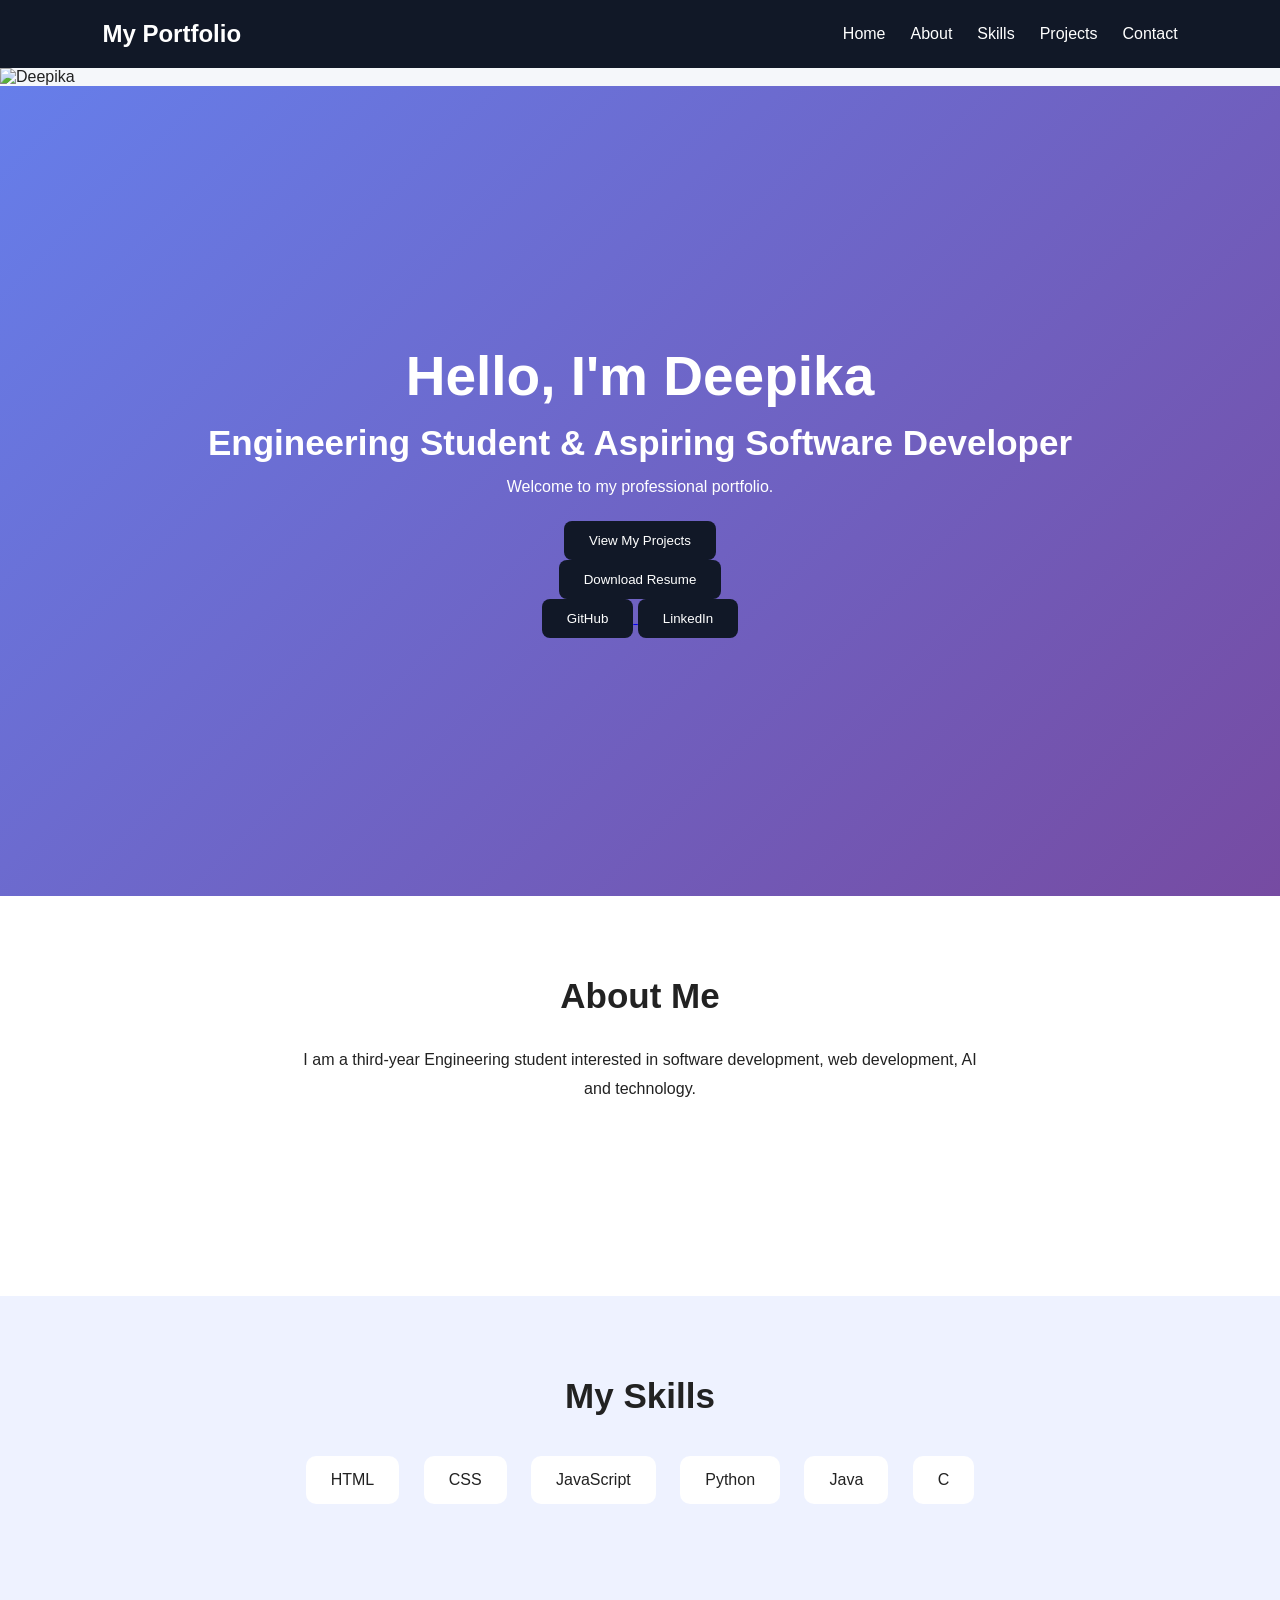
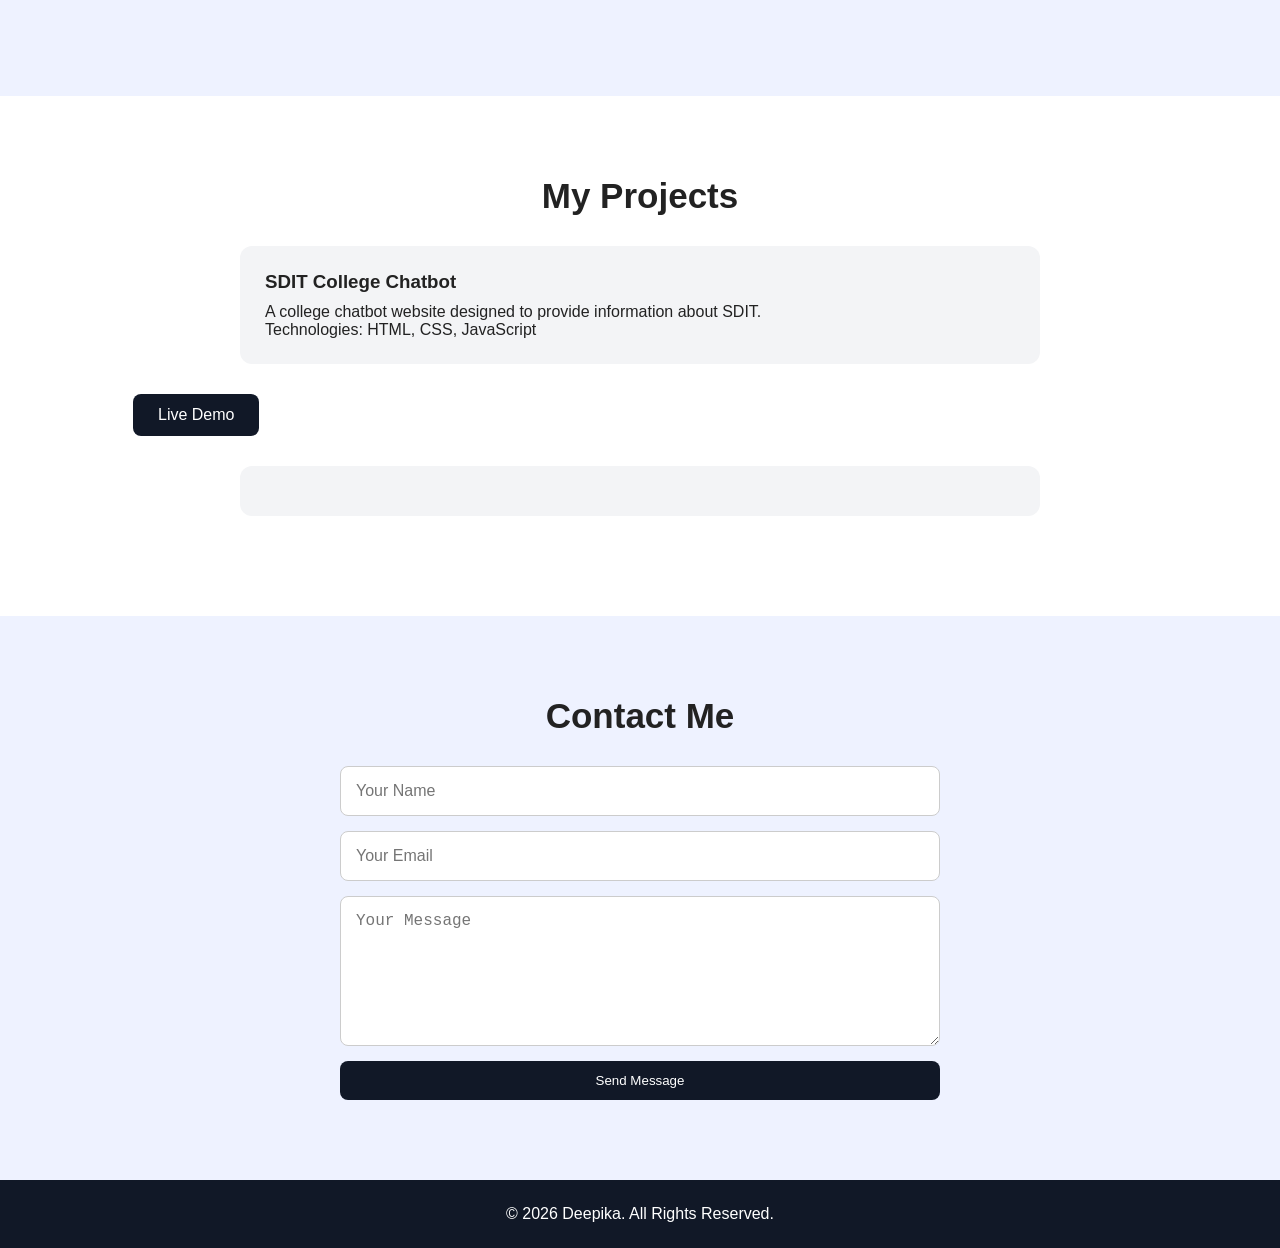
==== index.html @ 6f8f6881 "Initial portfolio website" ====
<!DOCTYPE html>
<html lang="en">

<head>
    <meta charset="UTF-8">
    <meta name="viewport" content="width=device-width, initial-scale=1.0">

    <title>My Portfolio</title>

    <link rel="stylesheet" href="style.css">
</head>

<body>

    <header>
        <nav>
            <h2>My Portfolio</h2>

            <ul>
                <li><a href="#home">Home</a></li>
                <li><a href="#about">About</a></li>
                <li><a href="#skills">Skills</a></li>
                <li><a href="#projects">Projects</a></li>
                <li><a href="#contact">Contact</a></li>
            </ul>
        </nav>
    </header>
<img src="images/deepika.jpg" alt="Deepika" class="profile-image">

    <section id="home">
        <h1>Hello, I'm Deepika</h1>

        <h2>Engineering Student & Aspiring Software Developer</h2>

        <p>
            Welcome to my professional portfolio.
        </p>

        <button>View My Projects</button>
        <a href="resume/deepika mallik 1.pdf" target="_blank">
    <button>Download Resume</button>
    <div class="social-buttons">

    <a href="https://github.com/deepikamallik" target="_blank">
        <button class="social-btn">GitHub</button>
    </a>

    <a href="https://www.linkedin.com/in/deepika-l-m-755459339/" target="_blank">
        <button class="social-btn">LinkedIn</button>
    </a>
</div
    
</div>
    </section>


    <section id="about">

        <h2>About Me</h2>

        <p>
            I am a third-year Engineering student interested in
            software development, web development, AI and technology.
        </p>

    </section>


    <section id="skills">

        <h2>My Skills</h2>

        <p>HTML</p>
        <p>CSS</p>
        <p>JavaScript</p>
        <p>Python</p>
        <p>Java</p>
        <p>C</p>

    </section>


    <section id="projects">

        <h2>My Projects</h2>

        <div>
            <h3>SDIT College Chatbot</h3>

            <p>
                A college chatbot website designed to provide
                information about SDIT.
            </p>

            <p>Technologies: HTML, CSS, JavaScript</p>
        </div>
<a href="https://sdit-chatbot-adade.web.app/" target="_blank">
    <button class="project-btn">Live Demo</button>
</a>

        <div>


    </section>


    <section id="contact">

        <h2>Contact Me</h2>

        <form>

            <input type="text" placeholder="Your Name">

            <input type="email" placeholder="Your Email">

            <textarea placeholder="Your Message"></textarea>

            <button type="submit">Send Message</button>

        </form>

    </section>


    <footer>

        <p>© 2026 Deepika. All Rights Reserved.</p>

    </footer>


    <script src="script.js"></script>

</body>

</html>
---- style.css ----
* {
    margin: 0;
    padding: 0;
    box-sizing: border-box;
}

html {
    scroll-behavior: smooth;
}

body {
    font-family: Arial, sans-serif;
    background: #f5f7fa;
    color: #222;
}


/* NAVIGATION */

header {
    background: #111827;
    padding: 20px 8%;
    position: sticky;
    top: 0;
    z-index: 1000;
}

nav {
    display: flex;
    justify-content: space-between;
    align-items: center;
}

nav h2 {
    color: white;
}

nav ul {
    display: flex;
    list-style: none;
    gap: 25px;
}

nav a {
    color: white;
    text-decoration: none;
}


/* HOME */

#home {
    min-height: 90vh;

    display: flex;
    flex-direction: column;
    justify-content: center;
    align-items: center;

    text-align: center;

    background: linear-gradient(
        135deg,
        #667eea,
        #764ba2
    );

    color: white;

    padding: 40px;
}

#home h1 {
    font-size: 55px;
    margin-bottom: 15px;
}

#home h2 {
    margin-bottom: 15px;
}

#home p {
    margin-bottom: 25px;
}

button {
    padding: 12px 25px;
    border: none;
    border-radius: 8px;
    background: #111827;
    color: white;
    cursor: pointer;
}

button:hover {
    background: #374151;
}


/* SECTIONS */

section {
    padding: 80px 10%;
    min-height: 400px;
}

section h2 {
    text-align: center;
    margin-bottom: 30px;
    font-size: 35px;
}


/* ABOUT */

#about {
    background: white;
    text-align: center;
}

#about p {
    max-width: 700px;
    margin: auto;
    line-height: 1.8;
}


/* SKILLS */

#skills {
    background: #eef2ff;
    text-align: center;
}

#skills p {
    display: inline-block;
    background: white;
    padding: 15px 25px;
    margin: 10px;
    border-radius: 10px;
}


/* PROJECTS */

#projects {
    background: white;
}

#projects > div {
    background: #f3f4f6;
    padding: 25px;
    margin: 20px auto;
    max-width: 800px;
    border-radius: 12px;
}

#projects h3 {
    margin-bottom: 10px;
}


/* CONTACT */

#contact {
    background: #eef2ff;
}

form {
    max-width: 600px;
    margin: auto;
    display: flex;
    flex-direction: column;
    gap: 15px;
}

input,
textarea {
    padding: 15px;
    border: 1px solid #ccc;
    border-radius: 8px;
    font-size: 16px;
}

textarea {
    height: 150px;
}


/* FOOTER */

footer {
    background: #111827;
    color: white;
    text-align: center;
    padding: 25px;
}


/* MOBILE */

@media (max-width: 768px) {

    nav {
        flex-direction: column;
        gap: 15px;
    }

    nav ul {
        flex-wrap: wrap;
        justify-content: center;
    }

    #home h1 {
        font-size: 38px;
    }

    section {
        padding: 60px 5%;
    }
}
.project-btn {
    padding: 12px 25px;
    margin: 10px 5px;
    border: none;
    border-radius: 8px;
    background: #111827;
    color: white;
    font-size: 16px;
    cursor: pointer;
    transition: 0.3s;
}

.project-btn:hover {
    background: #374151;
    transform: translateY(-3px);
}
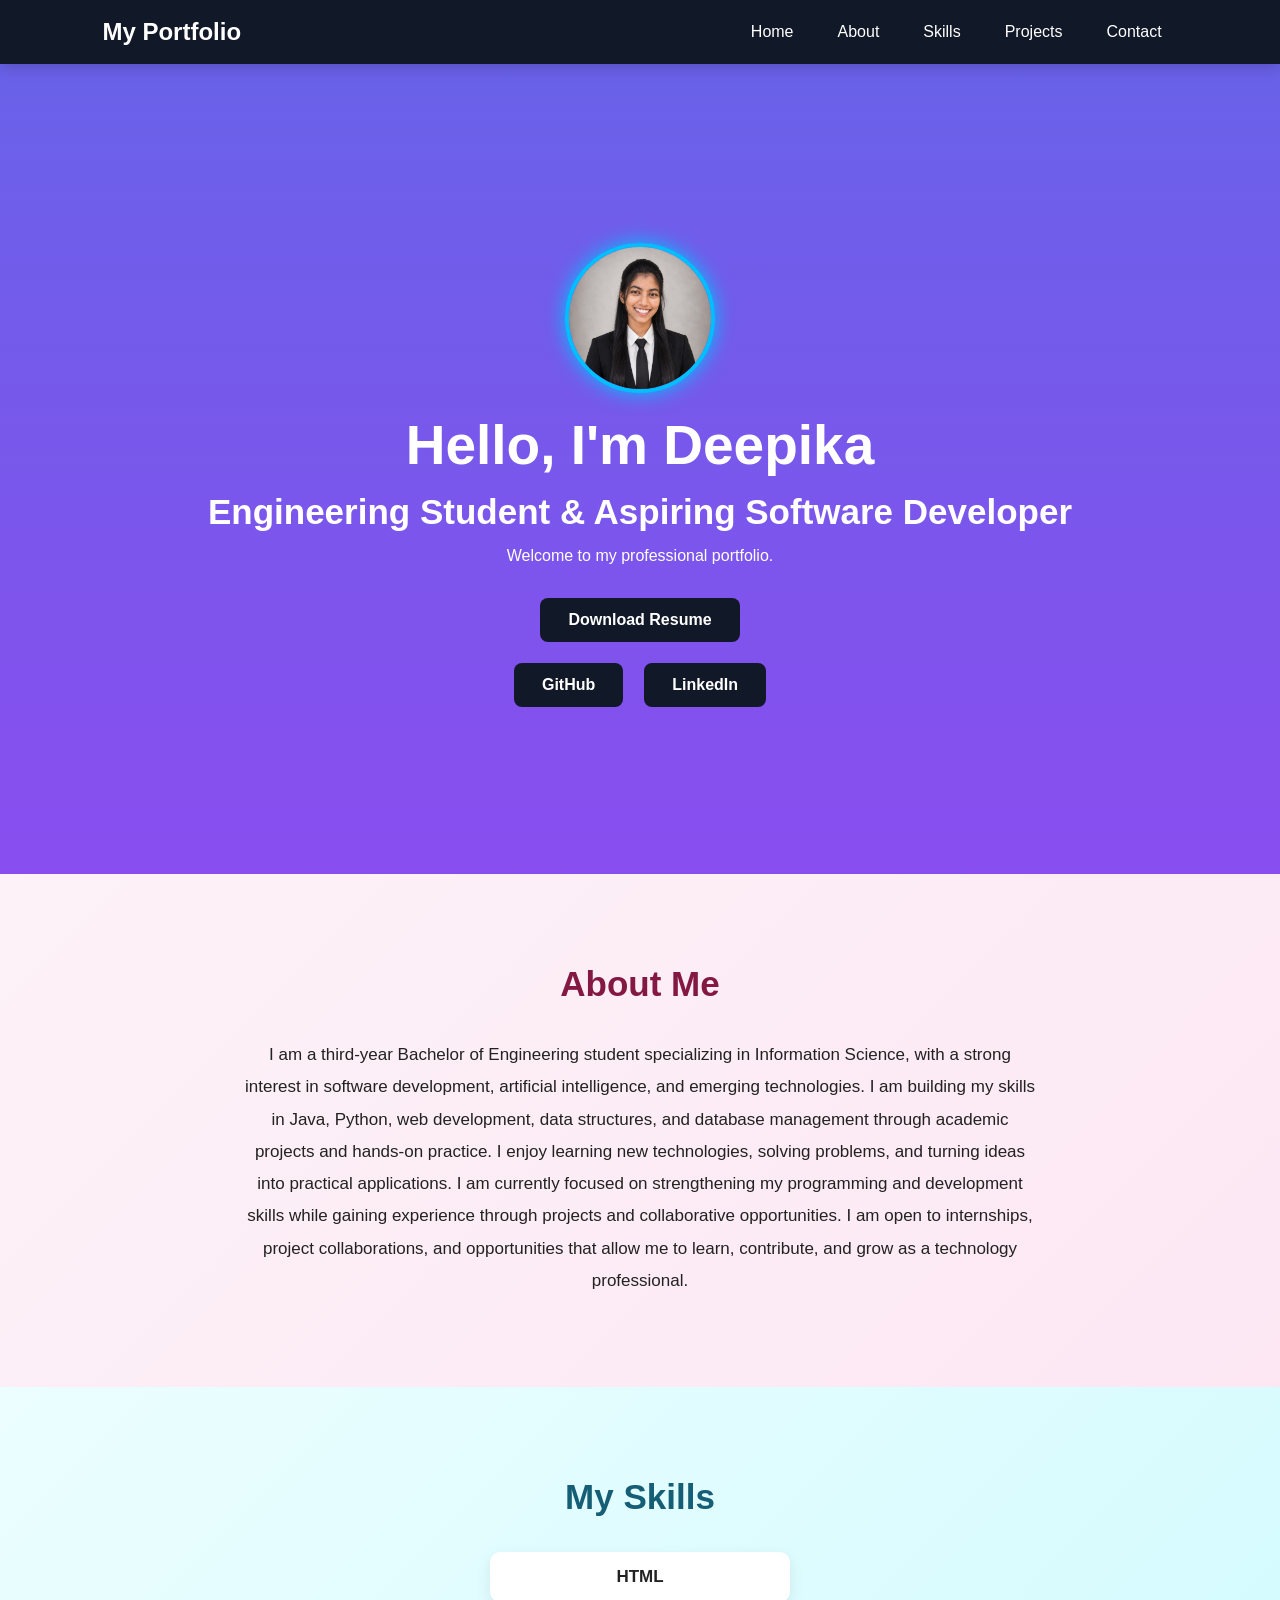
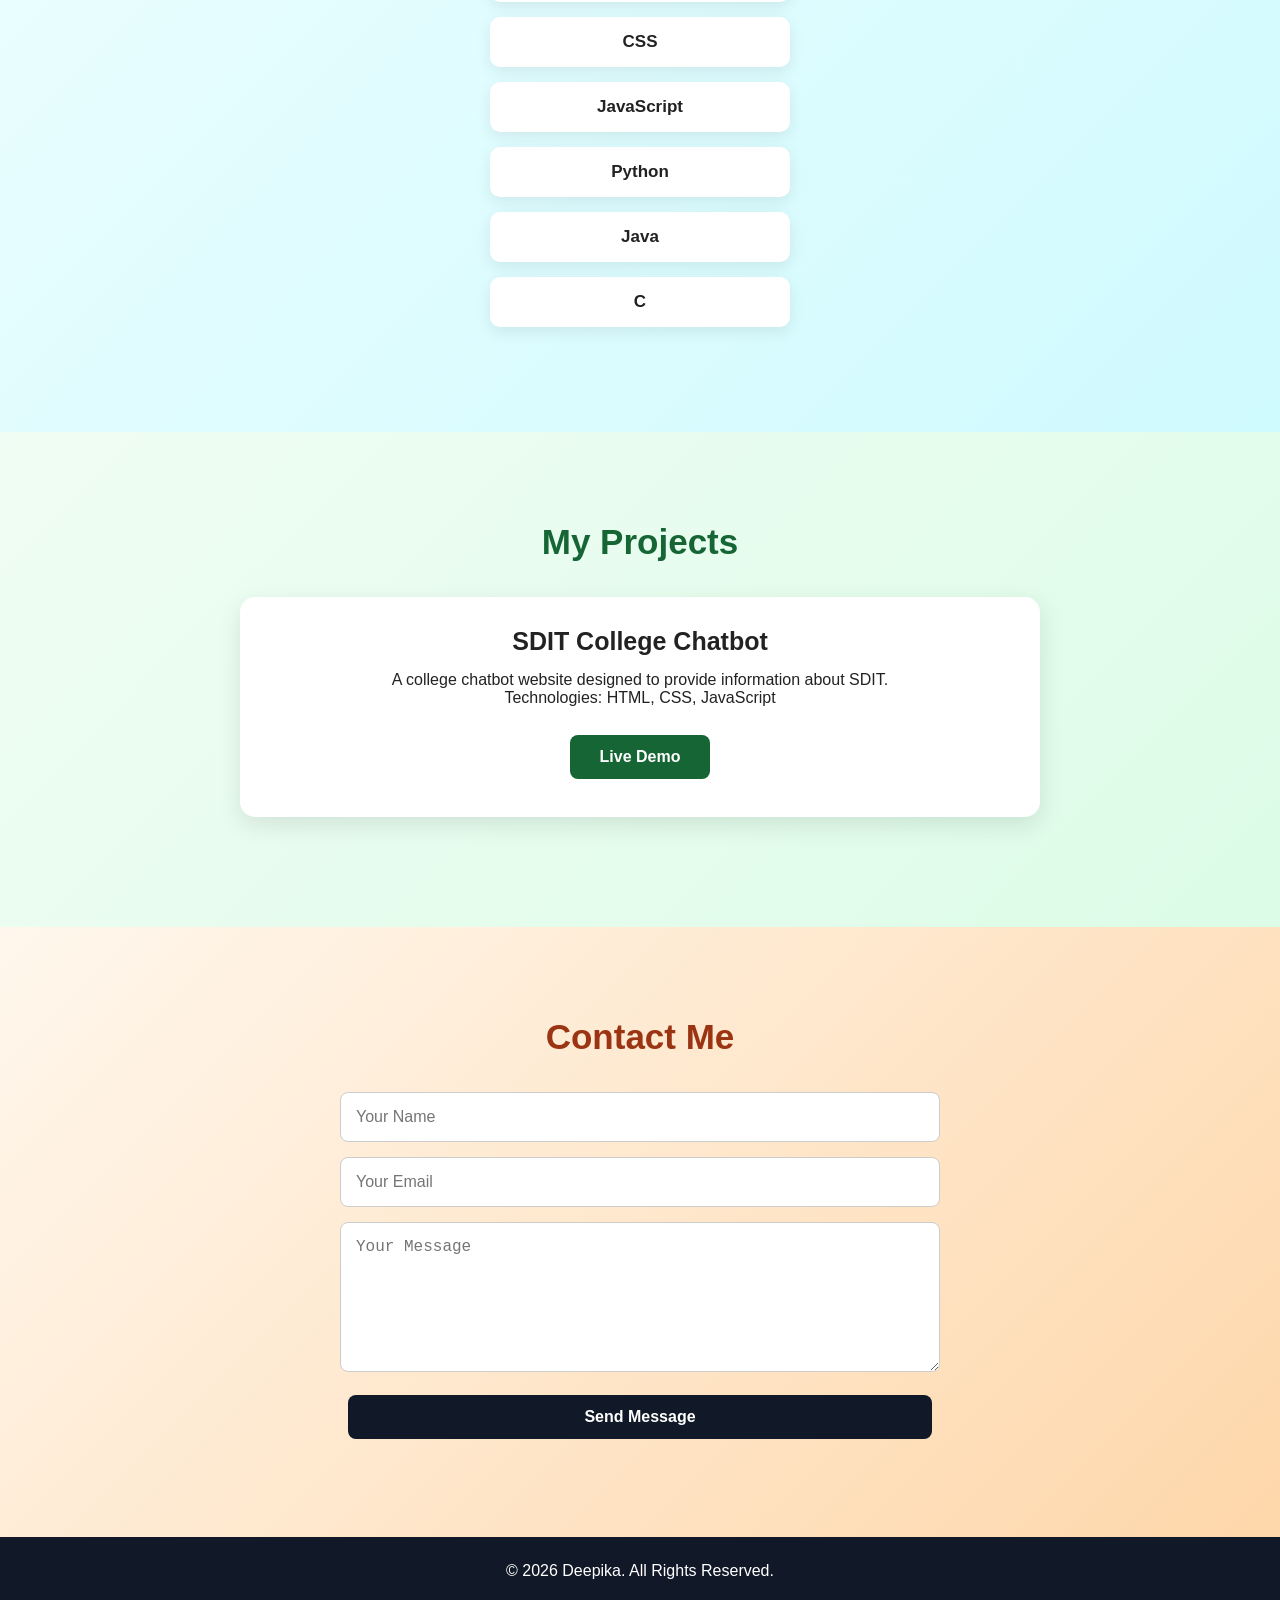
==== commit 78315132: "update profile image" ====
--- a/index.html
+++ b/index.html
@@ -12,6 +12,7 @@
 
 <body>
 
+    <!-- NAVIGATION -->
     <header>
         <nav>
             <h2>My Portfolio</h2>
@@ -25,9 +26,15 @@
             </ul>
         </nav>
     </header>
-<img src="images/deepika.jpg" alt="Deepika" class="profile-image">
 
+
+    <!-- HOME -->
     <section id="home">
+<div class="profile-image">
+    <img src="image/pic1.jpeg" alt="Deepika Mallik" class="profile-img">
+</div>
+     
+
         <h1>Hello, I'm Deepika</h1>
 
         <h2>Engineering Student & Aspiring Software Developer</h2>
@@ -36,36 +43,57 @@
             Welcome to my professional portfolio.
         </p>
 
-        <button>View My Projects</button>
         <a href="resume/deepika mallik 1.pdf" target="_blank">
-    <button>Download Resume</button>
-    <div class="social-buttons">
+            <button>Download Resume</button>
+        </a>
 
-    <a href="https://github.com/deepikamallik" target="_blank">
-        <button class="social-btn">GitHub</button>
-    </a>
 
-    <a href="https://www.linkedin.com/in/deepika-l-m-755459339/" target="_blank">
-        <button class="social-btn">LinkedIn</button>
-    </a>
-</div
-    
-</div>
+        <!-- SOCIAL BUTTONS -->
+        <div class="social-buttons">
+
+            <a href="https://github.com/deepikamallik" target="_blank">
+                <button class="social-btn">GitHub</button>
+            </a>
+
+            <a href="https://www.linkedin.com/in/deepika-l-m-755459339/" target="_blank">
+                <button class="social-btn">LinkedIn</button>
+            </a>
+
+        </div>
+
     </section>
 
 
+    <!-- ABOUT -->
     <section id="about">
 
         <h2>About Me</h2>
 
         <p>
-            I am a third-year Engineering student interested in
-            software development, web development, AI and technology.
+            I am a third-year Bachelor of Engineering student specializing
+            in Information Science, with a strong interest in software
+            development, artificial intelligence, and emerging technologies.
+
+            I am building my skills in Java, Python, web development,
+            data structures, and database management through academic
+            projects and hands-on practice.
+
+            I enjoy learning new technologies, solving problems, and
+            turning ideas into practical applications.
+
+            I am currently focused on strengthening my programming and
+            development skills while gaining experience through projects
+            and collaborative opportunities.
+
+            I am open to internships, project collaborations, and
+            opportunities that allow me to learn, contribute, and grow
+            as a technology professional.
         </p>
 
     </section>
 
 
+    <!-- SKILLS -->
     <section id="skills">
 
         <h2>My Skills</h2>
@@ -80,11 +108,13 @@
     </section>
 
 
+    <!-- PROJECTS -->
     <section id="projects">
 
         <h2>My Projects</h2>
 
-        <div>
+        <div class="project-card">
+
             <h3>SDIT College Chatbot</h3>
 
             <p>
@@ -92,18 +122,20 @@
                 information about SDIT.
             </p>
 
-            <p>Technologies: HTML, CSS, JavaScript</p>
+            <p>
+                Technologies: HTML, CSS, JavaScript
+            </p>
+
+            <a href="https://sdit-chatbot-adade.web.app/" target="_blank">
+                <button class="project-btn">Live Demo</button>
+            </a>
+
         </div>
-<a href="https://sdit-chatbot-adade.web.app/" target="_blank">
-    <button class="project-btn">Live Demo</button>
-</a>
-
-        <div>
-
 
     </section>
 
 
+    <!-- CONTACT -->
     <section id="contact">
 
         <h2>Contact Me</h2>
@@ -123,6 +155,7 @@
     </section>
 
 
+    <!-- FOOTER -->
     <footer>
 
         <p>© 2026 Deepika. All Rights Reserved.</p>
@@ -134,4 +167,4 @@
 
 </body>
 
-</html>
+</html>
--- a/style.css
+++ b/style.css
@@ -10,19 +10,20 @@
 
 body {
     font-family: Arial, sans-serif;
-    background: #f5f7fa;
     color: #222;
 }
 
 
-/* NAVIGATION */
+/* ================= NAVIGATION ================= */
 
 header {
     background: #111827;
-    padding: 20px 8%;
+    padding: 18px 8%;
     position: sticky;
     top: 0;
     z-index: 1000;
+
+    box-shadow: 0 3px 15px rgba(0,0,0,0.2);
 }
 
 nav {
@@ -38,36 +39,49 @@
 nav ul {
     display: flex;
     list-style: none;
-    gap: 25px;
+    gap: 12px;
 }
 
 nav a {
     color: white;
     text-decoration: none;
-}
-
-
-/* HOME */
+
+    padding: 10px 16px;
+    border-radius: 8px;
+
+    transition: 0.3s;
+}
+
+/* Highlight navigation buttons */
+
+nav a:hover {
+    background: #6366f1;
+    color: white;
+}
+
+
+/* ================= HOME ================= */
 
 #home {
     min-height: 90vh;
 
     display: flex;
     flex-direction: column;
+
     justify-content: center;
     align-items: center;
 
     text-align: center;
 
-    background: linear-gradient(
-        135deg,
-        #667eea,
-        #764ba2
-    );
-
-    color: white;
-
-    padding: 40px;
+    padding: 60px 20px;
+
+    background:
+        linear-gradient(
+            rgba(79, 70, 229, 0.85),
+            rgba(124, 58, 237, 0.9)
+        );
+
+    color: white;
 }
 
 #home h1 {
@@ -83,103 +97,277 @@
     margin-bottom: 25px;
 }
 
+
+/* ================= PROFILE IMAGE ================= */
+
+.profile-img {
+    width: 150px;
+    height: 150px;
+    border-radius: 50%;
+    object-fit: cover;
+    object-position: center;
+    display: block;
+    margin: 20px auto;
+
+    border: 4px solid #00bfff;
+    box-shadow: 0 0 20px #00bfff;
+}
+
+.profile-image:hover {
+    transform: scale(1.05);
+
+    box-shadow:
+        0 0 25px rgba(255,255,255,0.9),
+        0 0 45px rgba(255,255,255,0.5);
+}
+
+
+/* ================= BUTTONS ================= */
+
 button {
-    padding: 12px 25px;
+    padding: 13px 28px;
+
     border: none;
+
     border-radius: 8px;
+
     background: #111827;
-    color: white;
+
+    color: white;
+
     cursor: pointer;
+
+    font-size: 16px;
+
+    font-weight: bold;
+
+    margin: 8px;
+
+    transition: 0.3s;
 }
 
 button:hover {
-    background: #374151;
-}
-
-
-/* SECTIONS */
+    background: #4f46e5;
+
+    transform: translateY(-3px);
+
+    box-shadow: 0 6px 15px rgba(0,0,0,0.25);
+}
+
+
+/* SOCIAL BUTTONS */
+
+.social-buttons {
+    display: flex;
+
+    justify-content: center;
+
+    gap: 5px;
+
+    margin-top: 5px;
+}
+
+
+/* ================= GENERAL SECTIONS ================= */
 
 section {
-    padding: 80px 10%;
-    min-height: 400px;
+    padding: 90px 10%;
+
+    min-height: 450px;
 }
 
 section h2 {
     text-align: center;
-    margin-bottom: 30px;
+
+    margin-bottom: 35px;
+
     font-size: 35px;
 }
 
 
-/* ABOUT */
+/* ================= ABOUT ================= */
 
 #about {
+    background: linear-gradient(
+        135deg,
+        #fdf2f8,
+        #fce7f3
+    );
+
+    text-align: center;
+}
+
+#about h2 {
+    color: #831843;
+}
+
+#about p {
+    max-width: 800px;
+
+    margin: auto;
+
+    line-height: 1.9;
+
+    font-size: 17px;
+}
+
+
+/* ================= SKILLS ================= */
+
+#skills {
+    background: linear-gradient(
+        135deg,
+        #ecfeff,
+        #cffafe
+    );
+
+    text-align: center;
+}
+
+#skills h2 {
+    color: #155e75;
+}
+
+
+/* Skills one by one */
+
+#skills p {
+    display: block;
+
+    width: 300px;
+
+    margin: 15px auto;
+
+    padding: 15px;
+
     background: white;
-    text-align: center;
-}
-
-#about p {
-    max-width: 700px;
-    margin: auto;
-    line-height: 1.8;
-}
-
-
-/* SKILLS */
-
-#skills {
-    background: #eef2ff;
-    text-align: center;
-}
-
-#skills p {
-    display: inline-block;
+
+    border-radius: 10px;
+
+    font-size: 17px;
+
+    font-weight: bold;
+
+    box-shadow: 0 5px 15px rgba(0,0,0,0.08);
+
+    transition: 0.3s;
+}
+
+#skills p:hover {
+    transform: translateX(8px);
+
+    background: #155e75;
+
+    color: white;
+}
+
+
+/* ================= PROJECTS ================= */
+
+#projects {
+    background: linear-gradient(
+        135deg,
+        #f0fdf4,
+        #dcfce7
+    );
+}
+
+#projects h2 {
+    color: #166534;
+}
+
+#projects > div {
     background: white;
-    padding: 15px 25px;
-    margin: 10px;
-    border-radius: 10px;
-}
-
-
-/* PROJECTS */
-
-#projects {
-    background: white;
-}
-
-#projects > div {
-    background: #f3f4f6;
-    padding: 25px;
+
+    padding: 30px;
+
     margin: 20px auto;
+
     max-width: 800px;
-    border-radius: 12px;
+
+    border-radius: 15px;
+
+    text-align: center;
+
+    box-shadow: 0 8px 25px rgba(0,0,0,0.1);
 }
 
 #projects h3 {
-    margin-bottom: 10px;
-}
-
-
-/* CONTACT */
+    margin-bottom: 15px;
+
+    font-size: 25px;
+}
+
+
+/* LIVE DEMO CENTER */
+
+#projects a {
+    display: flex;
+
+    justify-content: center;
+
+    text-decoration: none;
+
+    margin-top: 20px;
+}
+
+.project-btn {
+    padding: 13px 30px;
+
+    background: #166534;
+
+    color: white;
+
+    border-radius: 8px;
+}
+
+.project-btn:hover {
+    background: #15803d;
+}
+
+
+/* ================= CONTACT ================= */
 
 #contact {
-    background: #eef2ff;
+    background: linear-gradient(
+        135deg,
+        #fff7ed,
+        #fed7aa
+    );
+}
+
+#contact h2 {
+    color: #9a3412;
 }
 
 form {
     max-width: 600px;
+
     margin: auto;
-    display: flex;
+
+    display: flex;
+
     flex-direction: column;
+
     gap: 15px;
 }
 
 input,
 textarea {
     padding: 15px;
+
     border: 1px solid #ccc;
+
     border-radius: 8px;
+
     font-size: 16px;
+}
+
+input:focus,
+textarea:focus {
+    outline: none;
+
+    border: 2px solid #f97316;
 }
 
 textarea {
@@ -187,51 +375,55 @@
 }
 
 
-/* FOOTER */
+/* ================= FOOTER ================= */
 
 footer {
     background: #111827;
-    color: white;
-    text-align: center;
+
+    color: white;
+
+    text-align: center;
+
     padding: 25px;
 }
 
 
-/* MOBILE */
+/* ================= MOBILE ================= */
 
 @media (max-width: 768px) {
 
     nav {
         flex-direction: column;
+
         gap: 15px;
     }
 
     nav ul {
         flex-wrap: wrap;
+
         justify-content: center;
+
+        gap: 5px;
     }
 
     #home h1 {
         font-size: 38px;
     }
 
+    #home h2 {
+        font-size: 20px;
+    }
+
     section {
         padding: 60px 5%;
     }
-}
-.project-btn {
-    padding: 12px 25px;
-    margin: 10px 5px;
-    border: none;
-    border-radius: 8px;
-    background: #111827;
-    color: white;
-    font-size: 16px;
-    cursor: pointer;
-    transition: 0.3s;
-}
-
-.project-btn:hover {
-    background: #374151;
-    transform: translateY(-3px);
+
+    .profile-image {
+        width: 150px;
+        height: 150px;
+    }
+
+    #skills p {
+        width: 90%;
+    }
 }
